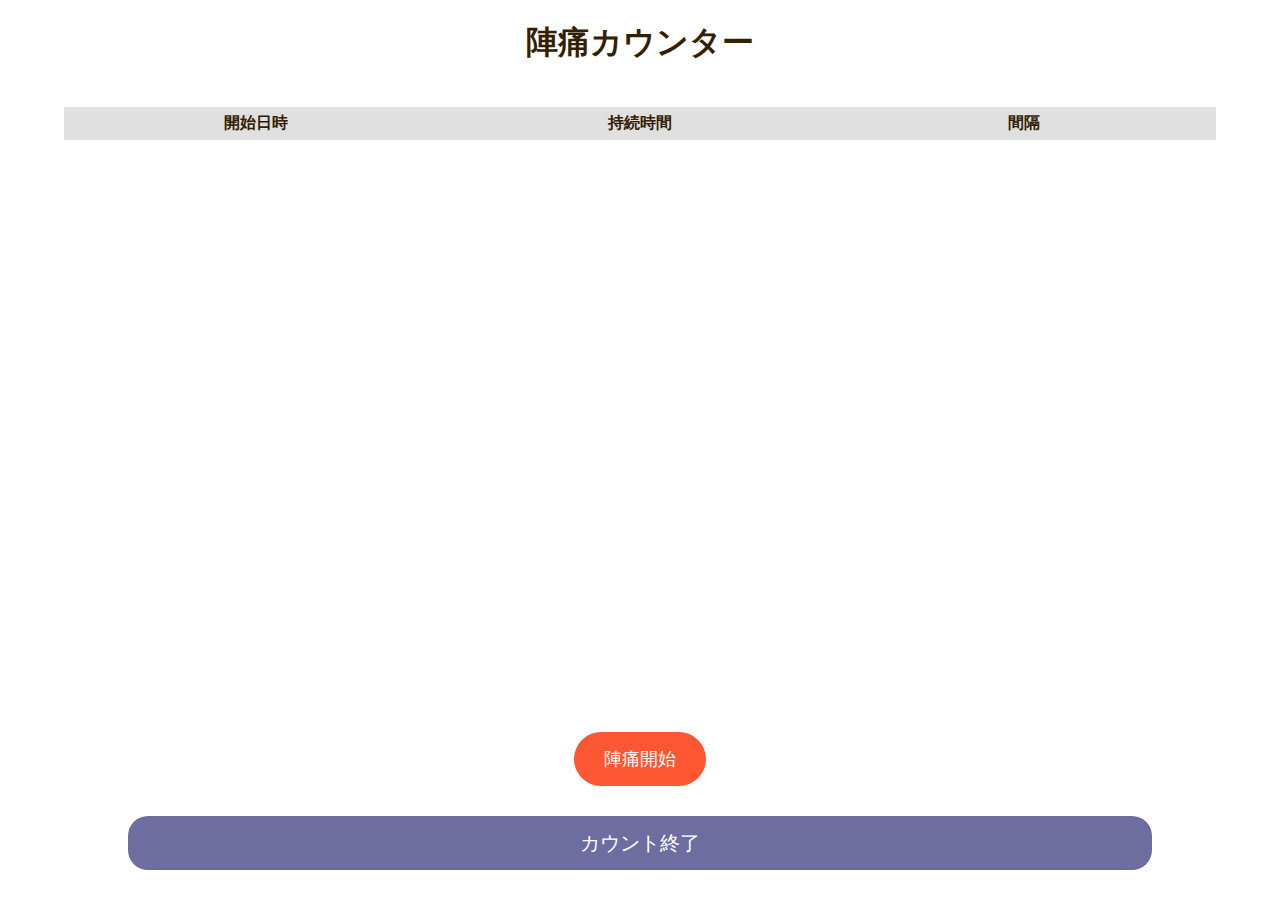
==== jintsu/index.html @ 577a3488 "Create index.html" ====
<!DOCTYPE html>
<html lang="ja">

<head>
    <meta charset="UTF-8">
    <meta name="viewport" content="width=device-width, initial-scale=1.0">
    <title>陣痛カウンター</title>
    <style>
        body {
            font-family: "ヒラギノ丸ゴ Pro W4", "ヒラギノ丸ゴ Pro", "Hiragino Maru Gothic Pro", "ヒラギノ角ゴ Pro W3", "Hiragino Kaku Gothic Pro", "HG丸ｺﾞｼｯｸM-PRO", "HGMaruGothicMPRO";
            margin: 0;
            padding: 0;
            display: flex;
            flex-direction: column;
            align-items: center;
            height: 100vh;
            color: #332000;
            /* 画面全体の高さを指定 */
        }

        #base {
            width: 100%;
            height: 80vh;
            /* 画面の高さの80% */
            overflow-y: auto;
            /* 縦方向にスクロールを許可 */
            display: flex;
            flex-direction: column;
        }

        #contraction-table {
            width: 90%;
            margin: 20px auto 0;
            border-collapse: collapse;
        }

        #contraction-table th {
            background-color: #e0e0e0;
        }



        #contraction-table tr:nth-child(2n+1) td:nth-child(3) {
            border: 1px solid #ffecf5;
            padding: 1px;
            /* height: 30px; */
            display: block;
            border-radius: 20px;
            width: 81%;
            margin: 3%;
            background-color: #ffecf5;
        }

        #contraction-table tr:nth-child(2n) {
            /* 表の奇数行のみを対象に装飾するCSS */
            background-color: #ffecf5;
        }

        #contraction-table th,
        #contraction-table td {
            border: none;
            padding: 6px;
            text-align: center;
            width: 30%;
        }

        /*
        #contraction-table tr:nth-child(2n+1) td:nth-child(3) {
            text-align: left;
        }

        #contraction-table tr:nth-child(2n) td:nth-child(2)::before {
            content: "";
            position: absolute;
            top: 0;
            bottom: 0;
            left: 70%;
            width: 1px;
            border-left: 1px dashed black;

            padding: 26px 0;
        }
            */

        #elapsed-time {
            margin-top: 20px;
            font-size: 20px;
            text-align: center;
        }

        #start-button {

            padding: 15px 30px;
            background-color: #FF5733;
            color: white;
            border: none;
            border-radius: 50px;
            font-size: 18px;
            cursor: pointer;
        }

        #start-button:active {
            background-color: #C70039;
        }

        #end-button {
            width: 80%;
            font-size: 20px;
            color: #fff;
            background-color: #6d6d9f;
            border-radius: 20px;
            height: 60px;
            border: none;
            margin: 30px;
        }
    </style>
</head>

<body>
    <h1>陣痛カウンター</h1>
    <div id="base">
        <table id="contraction-table">
            <thead>
                <tr>
                    <th>開始日時</th>
                    <th>持続時間</th>
                    <th>間隔</th>
                </tr>
            </thead>
            <tbody>
                <!-- 新しい行がここに追加されます -->
            </tbody>
        </table>
        <div id="elapsed-time"></div>
    </div>
    <button id="start-button">陣痛開始</button>
    <button id="end-button">カウント終了</button>
    <button id="save-button" style="display:none;">データ保存</button>
    <script>
        document.addEventListener('DOMContentLoaded', function () {
            let startTime = null;
            let lastEndTime = null;
            let isTiming = false;
            let elapsedInterval = null;
            let currentRow = null;
            let dataRecords = [];

            const button = document.getElementById('start-button');
            const elapsedTimeDiv = document.getElementById('elapsed-time');
            const endButton = document.getElementById('end-button');
            const saveButton = document.getElementById('save-button');

            button.addEventListener('click', () => {
                if (!isTiming) {
                    // 陣痛開始
                    startTime = new Date();
                    button.textContent = '陣痛終了';
                    isTiming = true;

                    // 前回の「陣痛終了」からの間隔を計算
                    let interval = '';
                    if (lastEndTime) {
                        const intervalDuration = (startTime - lastEndTime) / 1000; // 秒に変換
                        interval = `${formatDuration(intervalDuration.toFixed(0))}`;
                        dataRecords[dataRecords.length - 1]["interval"] = intervalDuration.toFixed(0)
                        console.log(dataRecords)
                    } else {
                        interval = '---'; // 最初の開始時は間隔がない
                        addIntervalRow(interval);
                    }

                    // 「間隔」を表示する行を追加


                    // テーブルに新しい行を追加し、「開始日時」と「持続時間」を設定
                    currentRow = addContractionRow(startTime.toLocaleTimeString([], {
                        hour: '2-digit',
                        minute: '2-digit'
                    }), '計測中...');

                    // 前回の「陣痛終了」からの経過時間表示をクリア
                    clearInterval(elapsedInterval);
                    //elapsedTimeDiv.textContent = '現在の経過時間: 0.0秒';
                    elapsedTimeDiv.textContent = '';

                    // 経過時間を更新するインターバルを開始
                    elapsedInterval = setInterval(() => {
                        const currentTime = new Date();
                        const elapsedTime = (currentTime - startTime) / 1000; // 秒に変換
                        const formattedElapsedTime = formatDuration(elapsedTime.toFixed(0));

                        // 「持続時間」をリアルタイムで更新
                        currentRow.cells[1].textContent = formattedElapsedTime;

                        // 「現在の経過時間」を表示
                        //elapsedTimeDiv.textContent = `現在の経過時間: ${formattedElapsedTime}`;
                    }, 100); // 100ミリ秒ごとに更新
                } else {
                    // 陣痛終了
                    const endTime = new Date();
                    const duration = (endTime - startTime) / 1000; // 秒に変換
                    console.log(duration)
                    const formattedDuration = formatDuration(duration.toFixed(0));
                    console.log(formattedDuration)
                    // 最後の行の「持続時間」を最終更新
                    currentRow.cells[1].textContent = formattedDuration;

                    // データを保存する配列に追加
                    dataRecords.push({
                        startTime: currentRow.cells[0].textContent,
                        duration: currentRow.cells[1].textContent,
                    });
                    console.log(dataRecords)
                    lastEndTime = endTime;
                    button.textContent = '陣痛開始';
                    isTiming = false;

                    // 経過時間のインターバルをクリア
                    clearInterval(elapsedInterval);
                    aa = addIntervalRow("a")
                    // 「陣痛終了」からの経過時間を表示するインターバルを開始
                    elapsedInterval = setInterval(() => {
                        const currentTime = new Date();
                        const elapsedTime = (currentTime - endTime) / 1000; // 秒に変換
                        aa.cells[2].textContent =
                            `${formatDuration(elapsedTime.toFixed(0))}`

                        //elapsedTimeDiv.textContent =
                        //`陣痛終了からの経過時間: ${elapsedTime.toFixed(0)}秒`; // 1桁の小数点で表示
                    }, 100); // 100ミリ秒ごとに更新
                }
            });

            endButton.addEventListener('click', () => {
                // インターバルをクリアしてリアルタイム表示を終了
                clearInterval(elapsedInterval);
                elapsedTimeDiv.textContent = '計測終了';

                // カウント終了後に「データ保存」ボタンを表示
                //saveButton.style.display = 'block';
            });

            saveButton.addEventListener('click', () => {
                console.log(dataRecords);
            });

            var countnumber = 0;

            function formatDuration(seconds) {
                if (seconds <= 0) return "0秒";

                const minutes = Math.floor(seconds / 60);
                const remainingSeconds = seconds % 60;

                if (minutes > 0) {
                    return `${minutes}分${remainingSeconds}秒`;
                } else {
                    return `${seconds}秒`;
                }
            }

            function addContractionRow(time, duration) {
                const table = document.getElementById('contraction-table').getElementsByTagName('tbody')[0];
                const newRow = table.insertRow();

                const timeCell = newRow.insertCell(0);
                const durationCell = newRow.insertCell(1);
                const durationCell2 = newRow.insertCell(2);

                timeCell.textContent = "[" + countnumber + "回目]　　" + time;
                durationCell.textContent = duration;
                durationCell2.textContent = "";
                countnumber++;
                scrollToBottom(); // 行を追加した後にスクロール
                return newRow; // 新しく追加した行を返す
            }

            function addIntervalRow(interval) {
                const table = document.getElementById('contraction-table').getElementsByTagName('tbody')[0];
                const newRow = table.insertRow();

                const timeCell = newRow.insertCell(0);
                const durationCell = newRow.insertCell(1);
                const durationCell2 = newRow.insertCell(2);
                if (interval === "---") {
                    var today = new Date();

                    //年・月・日・曜日を取得
                    var year = today.getFullYear();
                    var month = today.getMonth() + 1;
                    var day = today.getDate();


                    //年・月・日・曜日を書き出す
                    timeCell.textContent = year + "/" + month + "/" + day;
                    countnumber++;
                } else {
                    timeCell.textContent = "";

                }
                durationCell.textContent = "";
                durationCell2.textContent = `${formatDuration(interval)}`;

                scrollToBottom(); // 行を追加した後にスクロール
                //intervalCell.textContent = `間隔: ${interval}`;

                return newRow; // 新しく追加した行を返す
            }
        });

        function scrollToBottom() {
            const base = document.getElementById('base');
            base.scrollTop = base.scrollHeight;
        }
    </script>
</body>

</html>
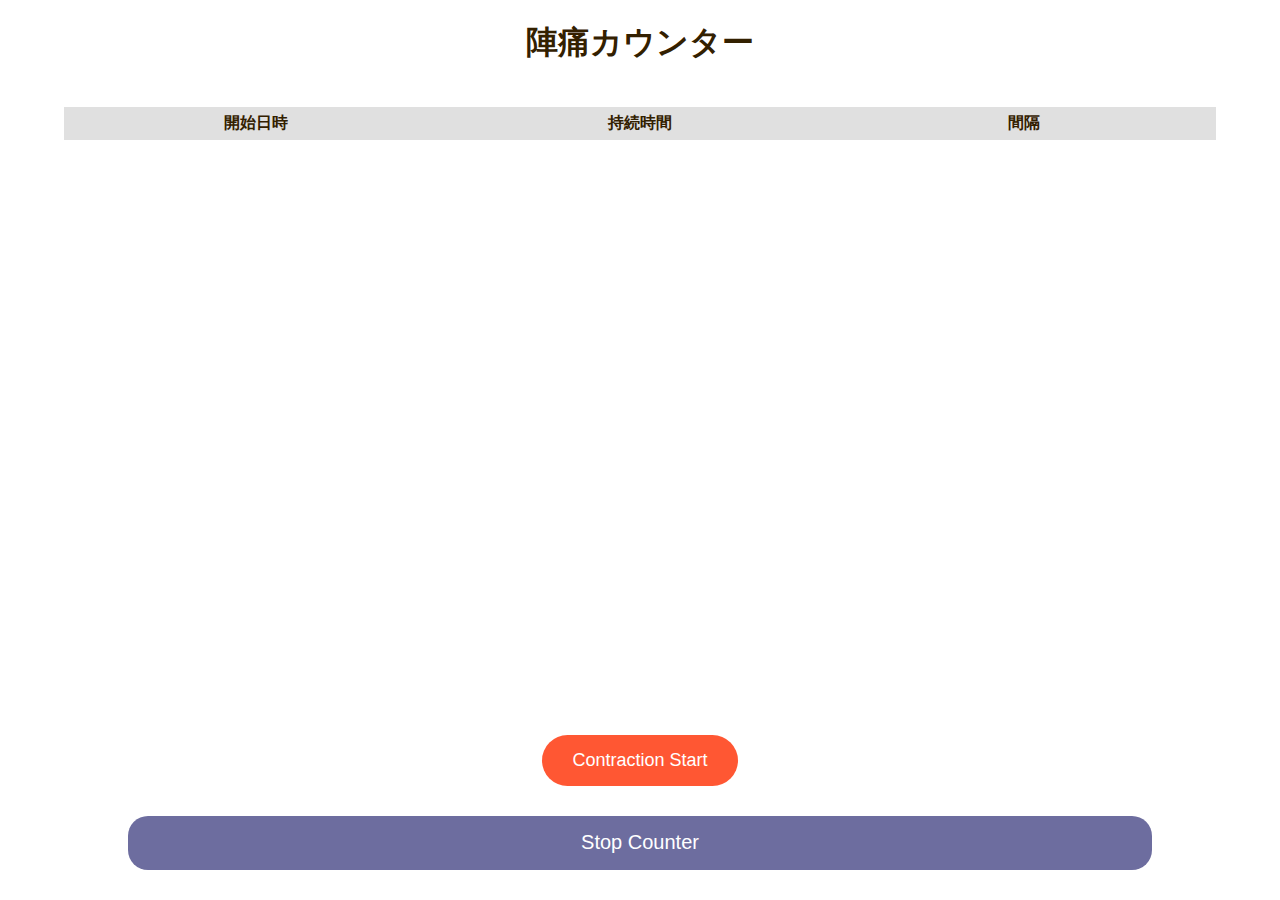
==== commit 3404cf74: "Update index.html" ====
--- a/jintsu/index.html
+++ b/jintsu/index.html
@@ -133,8 +133,8 @@
         </table>
         <div id="elapsed-time"></div>
     </div>
-    <button id="start-button">陣痛開始</button>
-    <button id="end-button">カウント終了</button>
+    <button id="start-button">Contraction Start</button>
+    <button id="end-button">Stop Counter</button>
     <button id="save-button" style="display:none;">データ保存</button>
     <script>
         document.addEventListener('DOMContentLoaded', function () {
@@ -154,7 +154,7 @@
                 if (!isTiming) {
                     // 陣痛開始
                     startTime = new Date();
-                    button.textContent = '陣痛終了';
+                    button.textContent = 'Contraction Stop';
                     isTiming = true;
 
                     // 前回の「陣痛終了」からの間隔を計算
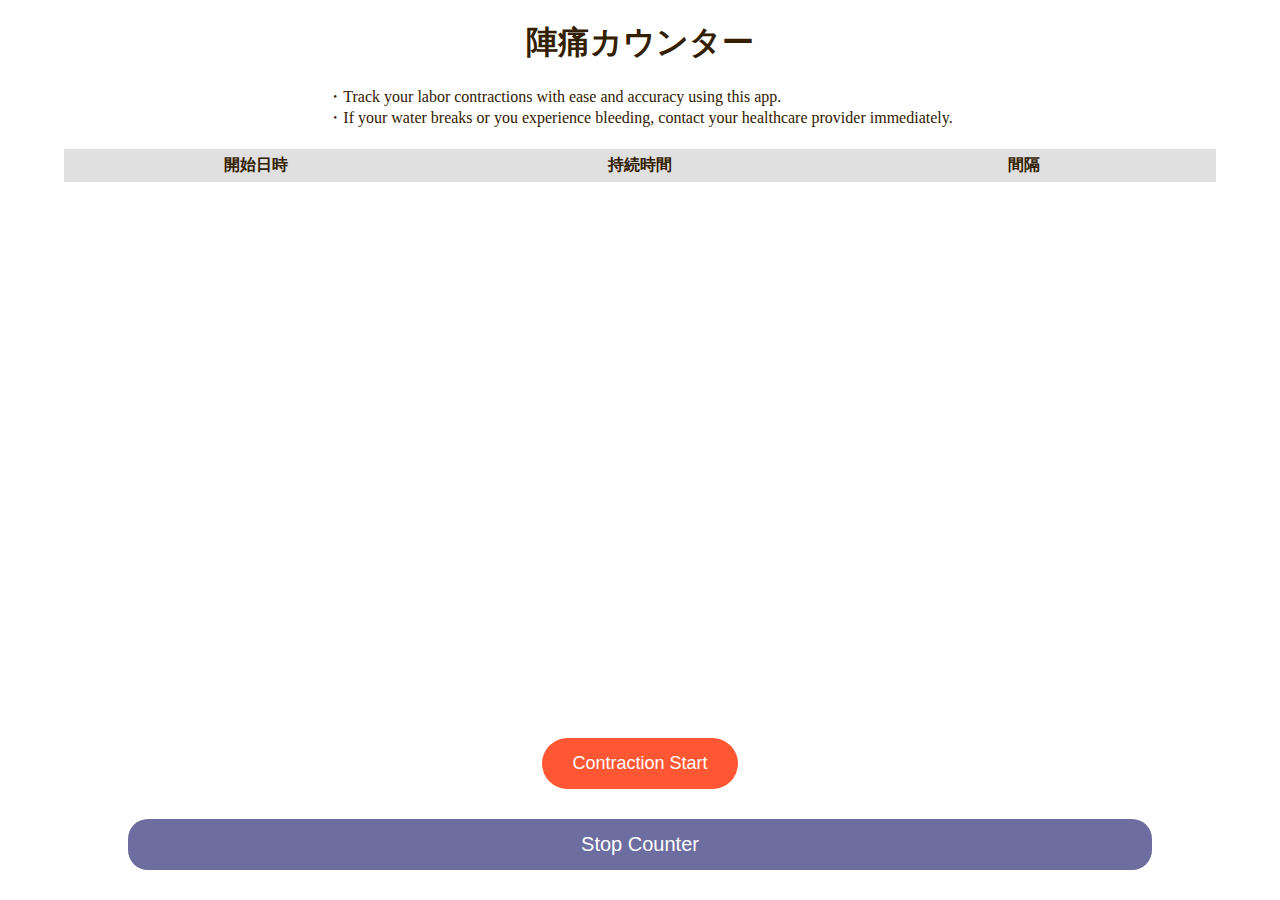
==== commit b8fc1bff: "Update index.html" ====
--- a/jintsu/index.html
+++ b/jintsu/index.html
@@ -118,6 +118,10 @@
 
 <body>
     <h1>陣痛カウンター</h1>
+    <div class = "info">
+        ・Track your labor contractions with ease and accuracy using this app. <br>
+        ・If your water breaks or you experience bleeding, contact your healthcare provider immediately.
+    </div>
     <div id="base">
         <table id="contraction-table">
             <thead>
